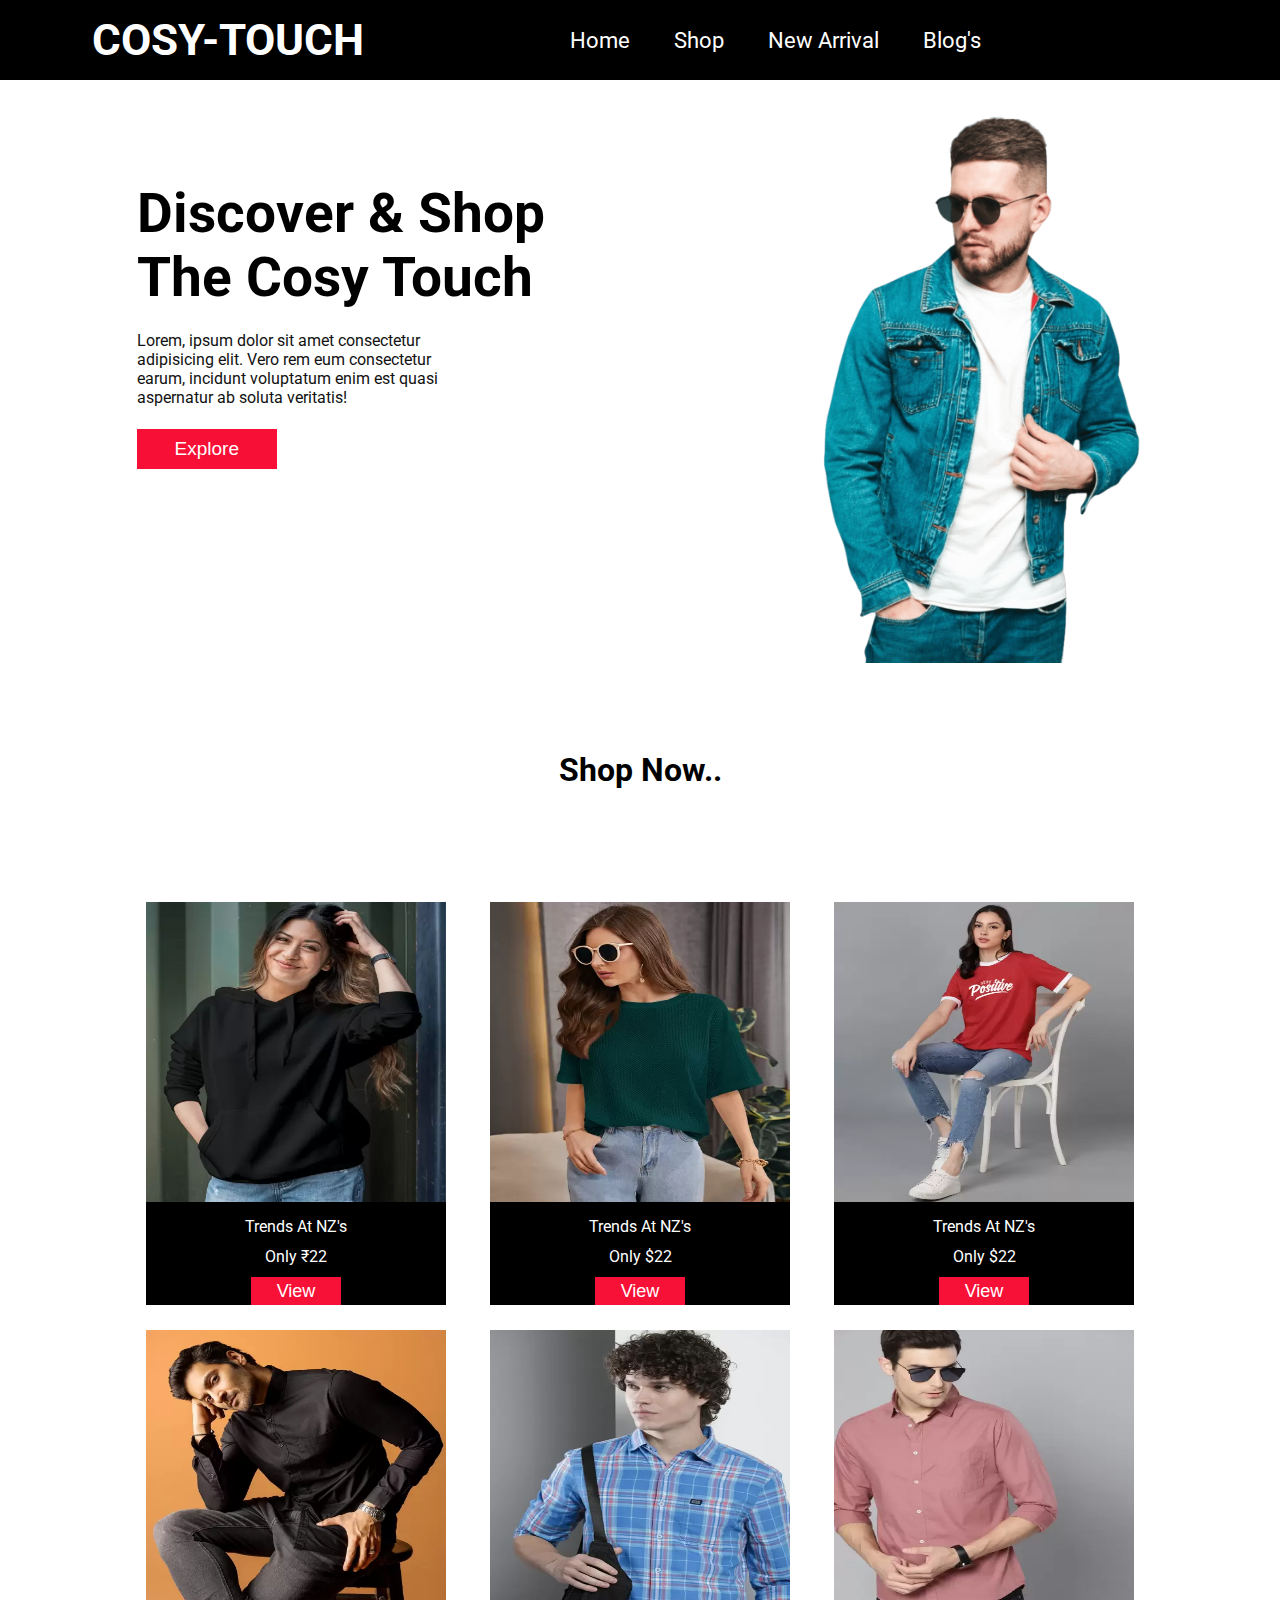
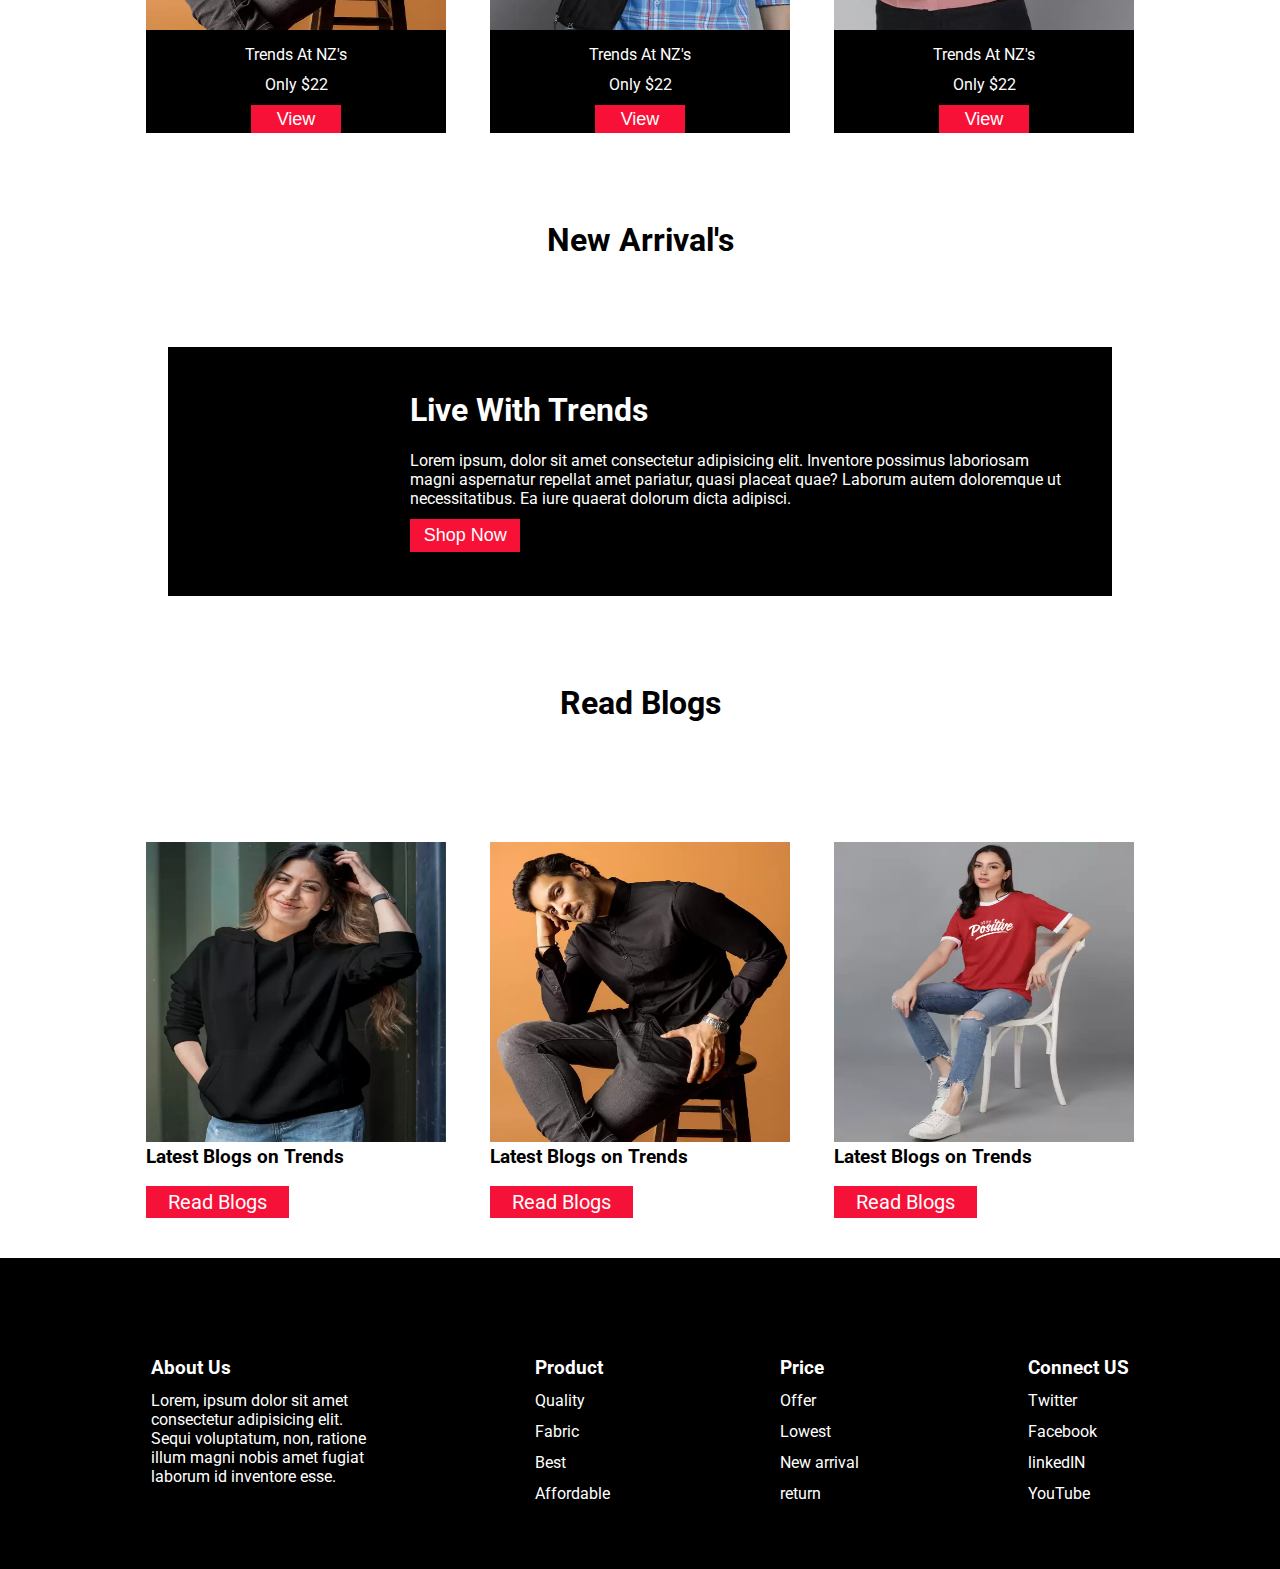
==== ecomm.html @ 3393fe1b "okkkokokokok" ====
<!DOCTYPE html>
<html lang="en">
<head>
    <meta charset="UTF-8">
    <meta name="viewport" content="width=device-width, initial-scale=1.0">
    <title>COSY-TOUCH</title>
    <link rel="stylesheet" href="css/ecomm.css">
    <link href="https://fonts.googleapis.com/css2?family=Abril+Fatface&family=Catamaran:wght@200&family=Courgette&family=Dancing+Script:wght@700&family=Edu+TAS+Beginner:wght@700&family=Lato:wght@300;900&family=Mukta:wght@700&family=Mulish:wght@300&family=Open+Sans&family=PT+Sans:ital,wght@1,700&family=Poppins:wght@300&family=Raleway:wght@100&family=Roboto&family=Roboto+Condensed:wght@700&family=Roboto+Slab&display=swap" rel="stylesheet">     
    <script src="https://kit.fontawesome.com/f30fac2c61.js" crossorigin="anonymous"></script>
 
</head>
<body>
    <div class="container">
        <nav>
            <div class="logo">
                <h1>COSY-TOUCH</h1>
            </div>
            <ul>
                <li><a href="">Home</a></li>
                <li><a href="#shop">Shop</a></li>
                <li><a href="#arrival">New Arrival</a></li>
                <li><a href="#blog">Blog's</a></li>

            </ul>
            <i id="cart" class="fa-solid fa-cart-shopping"></i>
        </nav>

        <div class="main">
            <div class="mainText">
                <h1>Discover & Shop <br>  The Cosy Touch</h1>
                <p>Lorem, ipsum dolor sit amet consectetur <br>
                  adipisicing elit. Vero rem eum consectetur <br>
                   earum, incidunt voluptatum enim est quasi <br>
                    aspernatur ab soluta veritatis!</p>
                <button>Explore</button>
            </div>
            <img src="images/main.png" alt="">
        </div>

          
        <div id="shop">
            <div class="head">
                <h1>Shop Now..</h1>
            </div>

            <div class="shop">
                <div class="shopCard">
                    <img src="images/ws2.webp" alt="">
                    <p>Trends At NZ's</p>
                    <p>Only ₹22</p>
                    <button>View</button>
                </div>
                <div class="shopCard">
                    <img src="images/ws3.webp" alt="">
                    <p>Trends At NZ's</p>
                    <p>Only $22</p>
                    <button>View</button>
                </div>
                <div class="shopCard">
                    <img src="images/ws4.webp" alt="">
                    <p>Trends At NZ's</p>
                    <p>Only $22</p>
                    <button>View</button>
                </div>
                <div class="shopCard">
                    <img src="images/sh1.webp" alt="">
                    <p>Trends At NZ's</p>
                    <p>Only $22</p>
                    <button>View</button>
                </div>
                <div class="shopCard">
                    <img src="images/sh2.webp" alt="">
                    <p>Trends At NZ's</p>
                    <p>Only $22</p>
                    <button>View</button>
                </div>
                <div class="shopCard">
                    <img src="images/sh3.webp" alt="">
                    <p>Trends At NZ's</p>
                    <p>Only $22</p>
                    <button>View</button>
                </div>
            </div>
        </div>

        <div id="arrival">
            <div class="head">
                <h1>New Arrival's</h1>
            </div>
            <div class="arrival">
                <img src="images/arr1.jpg" alt="">
                <div class="arrivalText">
                   <h1>Live With Trends</h1>
                   <p>Lorem ipsum, dolor sit amet consectetur adipisicing elit. Inventore possimus laboriosam magni aspernatur repellat amet pariatur, quasi placeat quae? Laborum autem doloremque ut necessitatibus. Ea iure quaerat dolorum dicta adipisci.</p>
                   <button>Shop Now</button>
                </div>
            </div>
        </div>

        <div id="blog">
            <div class="head">
                <h1>Read Blogs</h1>
            </div>
            <div class="blogs">
                <div class="blogCard">
                    <img src="images/ws2.webp" alt="">
                   <h3>Latest Blogs on Trends</h3>
                    <a target="_blank" href="https://www.hellofashionblog.com/">Read Blogs</a>
                </div>

                <div class="blogCard">
                    <img src="images/sh1.webp" alt="">
                   <h3>Latest Blogs on Trends</h3>
                    <a target="_blank" href="https://www.hellofashionblog.com/">Read Blogs</a>
                </div>
                <div class="blogCard">
                    <img src="images/ws4.webp" alt="">
                   <h3>Latest Blogs on Trends</h3>
                    <a target="_blank" href="https://www.hellofashionblog.com/">Read Blogs</a>
                </div>
                
            </div>
        </div>

        <div class="footer">
            <div class="text">
                <h3>About Us</h3>
                <p>Lorem, ipsum dolor sit amet <br>
                    consectetur adipisicing elit. <br>
                    Sequi voluptatum, non, ratione <br>
                    illum magni nobis amet fugiat <br>
                    laborum id inventore esse.</p>
                
            </div>
            <div class="text">
                <h3>Product</h3>
                <p>Quality</p>
                <p>Fabric</p>
                <p>Best </p>
                <p>Affordable</p>

            </div>
            <div class="text">
                <h3>Price</h3>
                <p>Offer</p>
                <p>Lowest</p>
                <p>New arrival</p>
                <p>return</p>

            </div>
            <div class="text">
                <h3>Connect US</h3>
                <p>Twitter</p>
                <p>Facebook</p>
                <p>linkedIN</p>
                <p>YouTube</p>

            </div>
        </div>
    </div>
    <script src="js/ecomm.js"></script>
</body>
</html>
---- css/ecomm.css ----
*{
    margin: 0%;
    padding: 0%;
}
body{
    font-family: 'Roboto', sans-serif;   

}
nav{
    display: flex;
    align-items: center;
    justify-content: space-around;
    background-color: black;
    color: white;
    position: fixed;
    top: 0%;
    width: 100%;
    height: 80px;

}
.logo{
    font-size: 22px;
}
nav i{
    font-size: 25px;
}
ul{
    display: flex;
}
ul li{
    list-style: none;
}
ul li a{
    text-decoration: none;
    font-size: 22px;
    margin-inline: 22px;
    color: white;
}
ul li a:hover{
    color: rgb(248, 24, 62);
}
.main{
    display: flex;
    justify-content: space-around;
    margin-top: 107px;
}
.main img{
    width: 325px;
}
.main h1{
    font-size: 55px;
}
.main p{
    color: rgb(18, 18, 18);
    margin-top: 22px;
}
.main button{
    width: 140px;
    height: 40px;
    background-color: rgb(248, 15, 54);
    color: white;
    border: none;
    margin-top: 22px;
    cursor: pointer;
    font-size: 19px;
}
.mainText{
    margin-top: 74px;
}
.head{
    text-align: center;
    padding: 88px;
}
.shop{
    display: flex;
    flex-wrap: wrap;
    justify-content: center;
}
.shopCard{
    width: 300px;
    margin-inline: 22px;
    background-color: black;
    color: white;
    text-align: center;
    margin-top: 25px;
}
.shopCard p{
    margin-top: 11px;
}
.shopCard img{
    width: 100%;
    height: 300px;
}
.shopCard button{
    width: 90px;
    height: 28px;
    background-color: rgb(247, 17, 55);
    color: white;
    cursor: pointer;
    border: none;
    font-size: 18px;
    margin-top: 11px;
}
.arrival{
    display: flex;
    justify-content: center;
    width: 900px;
    background-color: black;
    color: white;
    padding: 22px;
    margin: auto;
}
 .arrivalText{
    padding: 22px;
 }
 .arrivalText p{
    margin-top: 22px;
 }
 .arrivalText button{
    margin-top: 22px;
    width: 110px;
    height: 33px;
    background-color: rgb(247, 17, 55);
    color: white;
    cursor: pointer;
    border: none;
    font-size: 18px;
    margin-top: 11px;
 }
.arrival img{
    width: 500px;
}
.blogs{
    display: flex;
    flex-wrap: wrap;
    justify-content: center;

}
.blogCard{
    width: 300px;
    margin-inline: 22px;
    margin-top: 32px;
}
.blogCard a{
    padding: 4px 22px;
    font-size: 20px;
    background-color: rgb(245, 17, 55);
    color: white;
    text-decoration: none;
    position: relative;
    top: 22px;
}
.blogCard img{
    width: 100%;
    height: 300px;
}

.footer{
    display: flex;
    flex-wrap: wrap;
    justify-content: space-around;
    padding: 66px;
    margin-top: 66px;
    background-color: black;
    color: white;
}
.text{
    margin-top: 33px;
}
.text p{
    margin-top: 12px;
}
.empty{
    padding: 5px 22px;
    font-size: 25px;
    background-color: rgb(248, 14, 53);
    color: white;
    text-decoration: none;
    margin: auto;
    position: absolute;
    top: 33px;
    margin-left: 40%;
}
.detailCard{
    width: 800px;
    display: flex;
    gap: 22px;
    margin: auto;
    margin-top: 66px;
}
.detailCard img{
    width: 300px;
}
.detailCard h1{
    margin-top: 11px;
}
.detailCard p{
    margin-top: 21px;
}
.detailCard a{
    padding: 6px 22px;
    background-color: black;
    color: white;
    font-size: 24px;
    position: relative;
    top: 33px;
    text-decoration: none;
}


@media screen and (max-width:990px){
    .main{
        display: block;
        text-align: center;
    }
    .arrival{
        display: block;
         width: 80%;
    }
    .arrival img{
        width: 100%;
    }
    .detailCard{
        display: block;
        width: 90%;
        text-align:center;
    }
}

@media screen and (max-width:700px){
    ul{
        display: none;
    }
}

@media screen and (max-width:570px){
    .main h1{
        font-size: 33px;
    }
    .main img{
        width: 90%;
    }
    .detailCard img{
        width: 90%;
    }
}
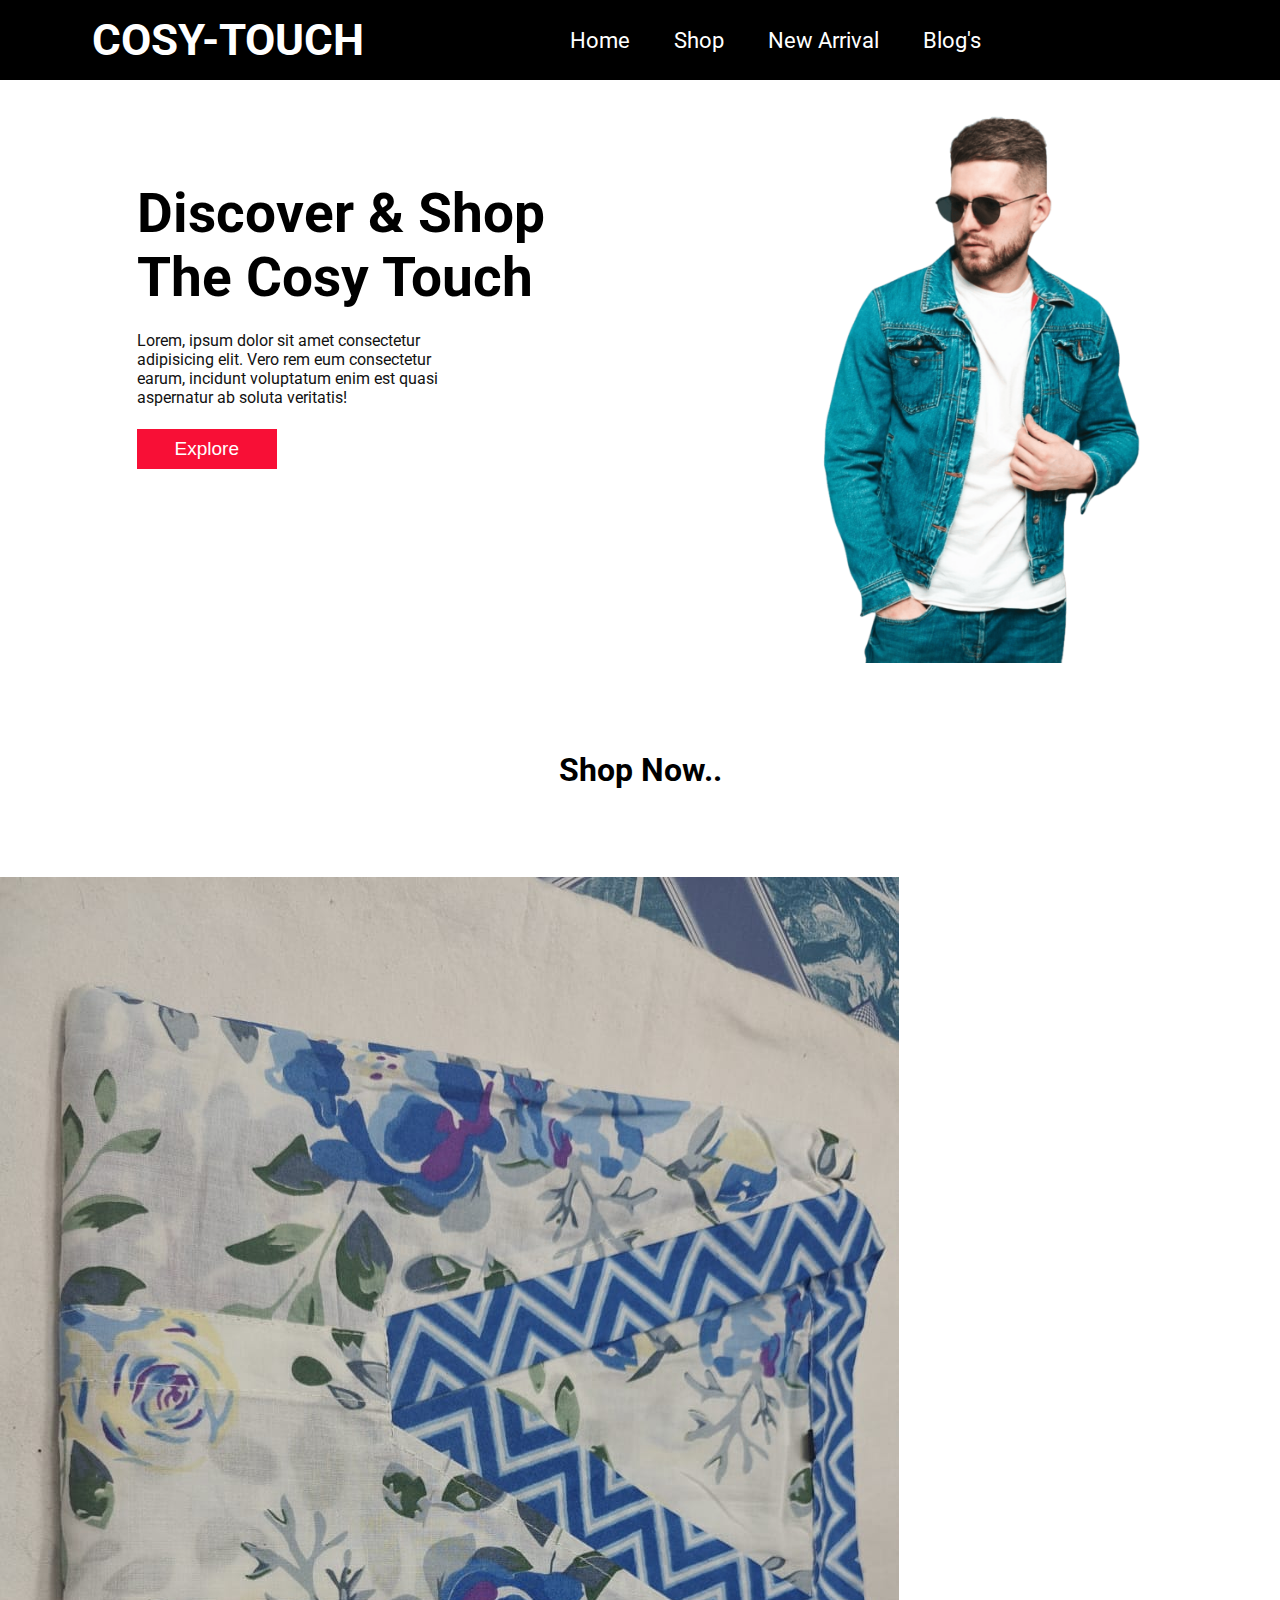
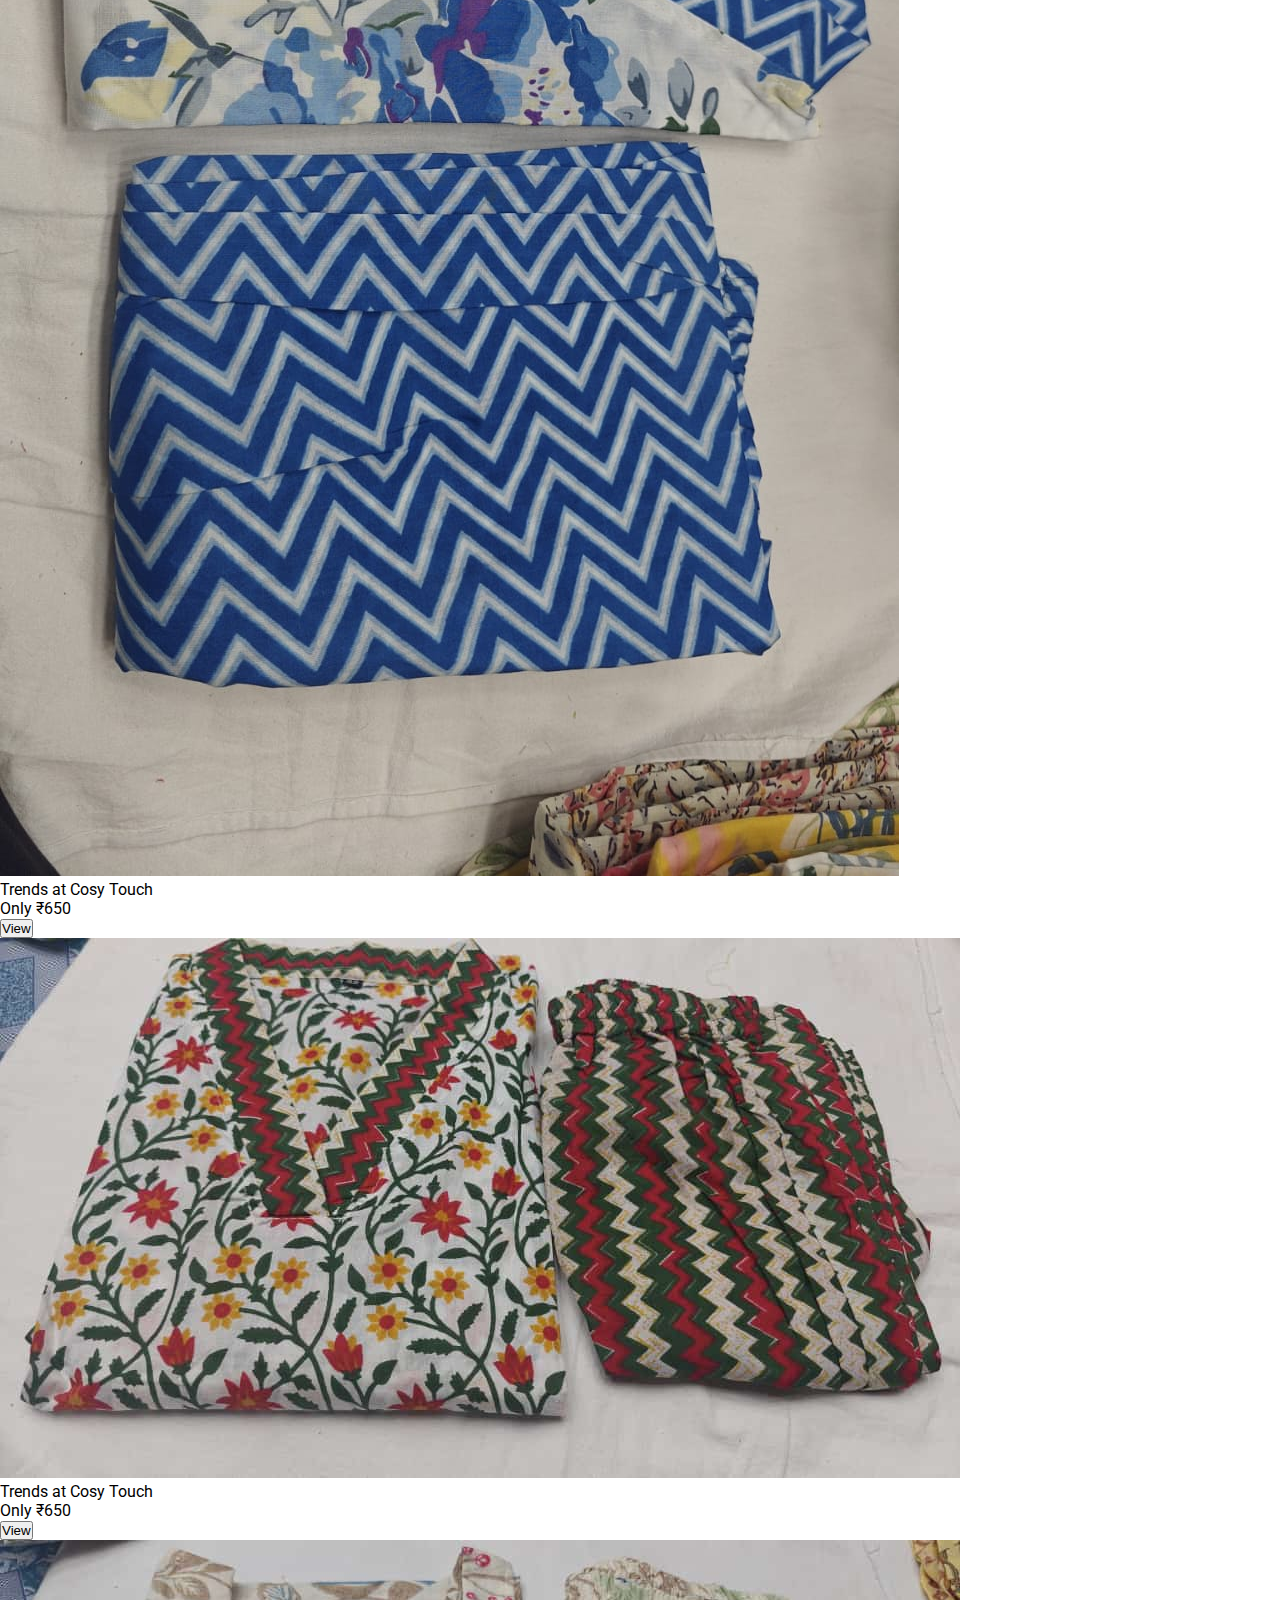
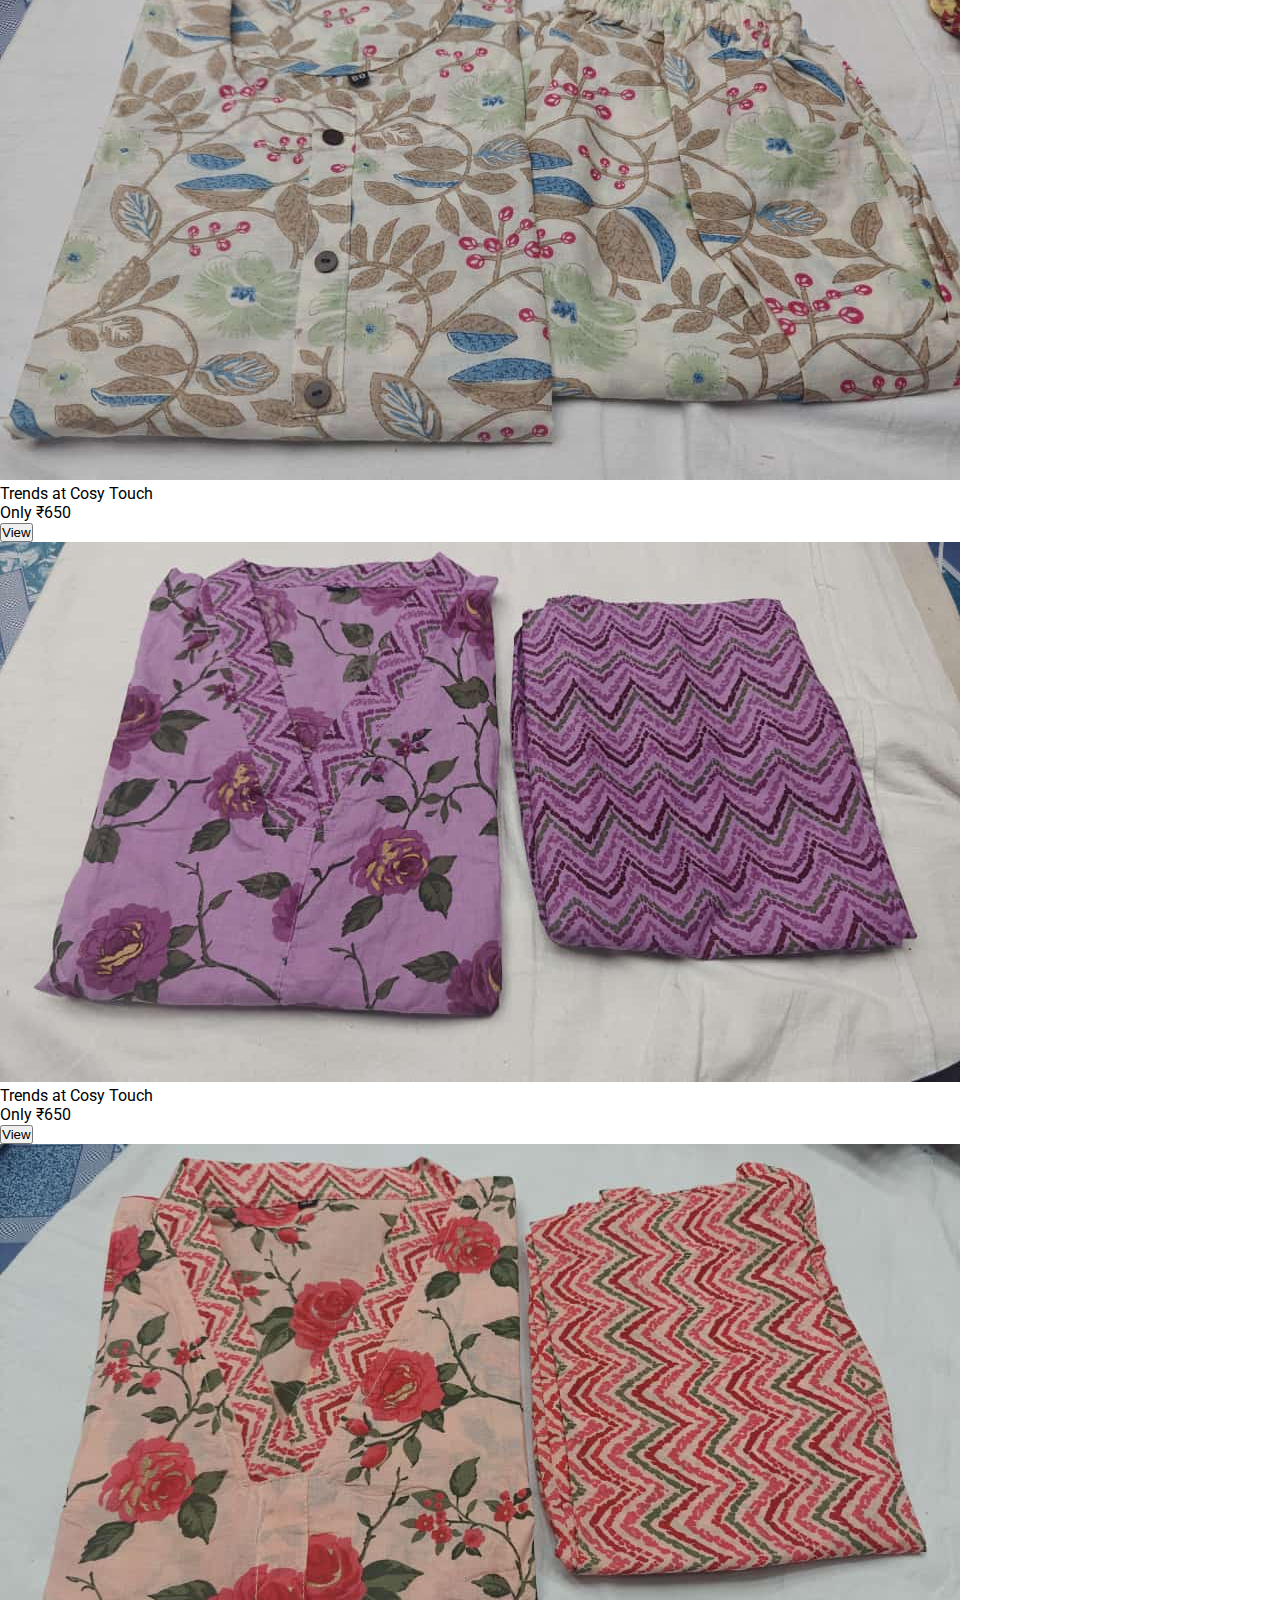
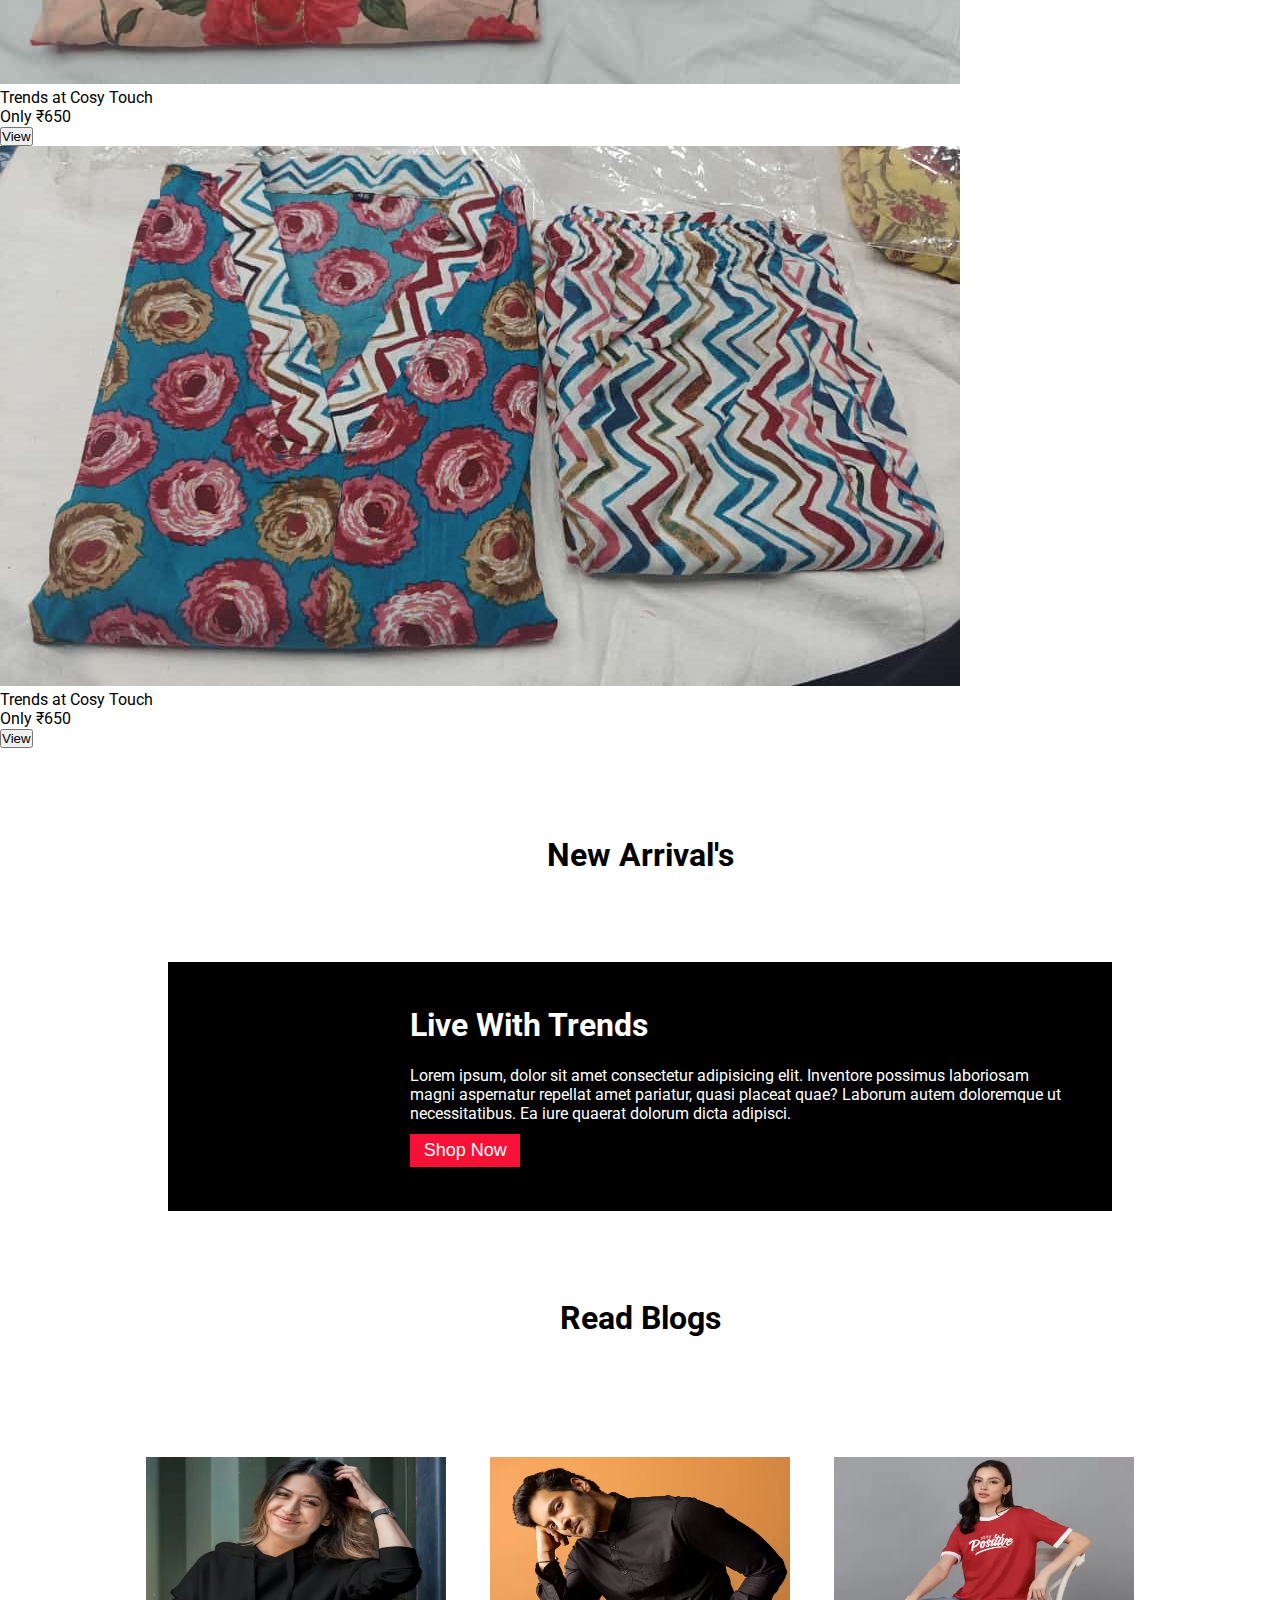
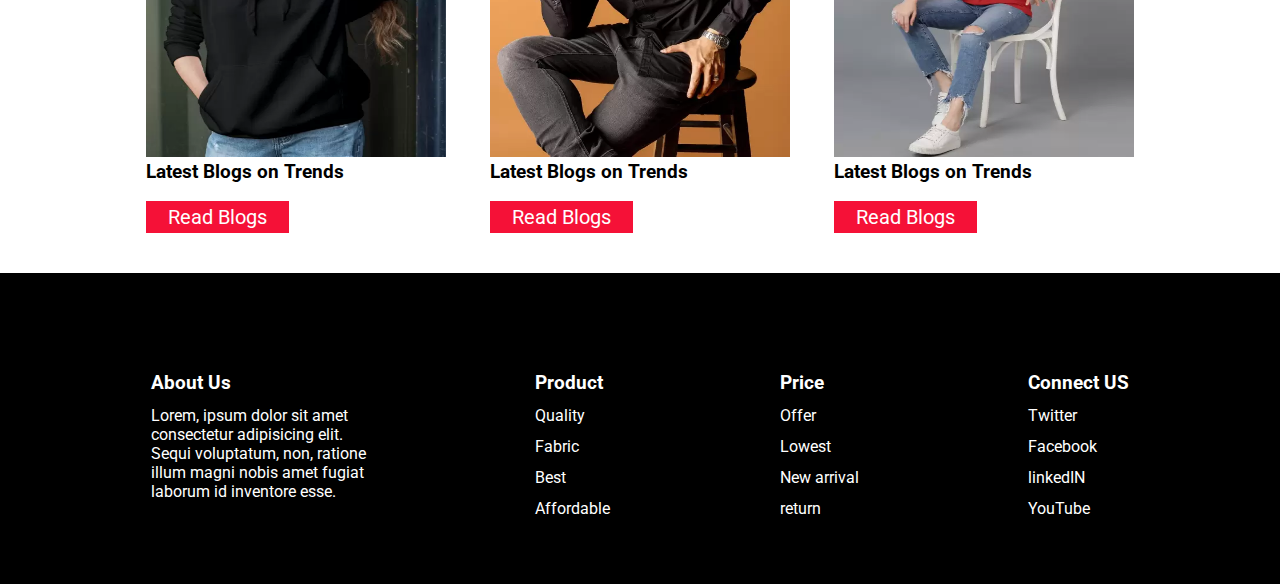
==== commit 27cbe5e5: "rohit" ====
--- a/ecomm.html
+++ b/ecomm.html
@@ -43,45 +43,49 @@
                 <h1>Shop Now..</h1>
             </div>
 
-            <div class="shop">
-                <div class="shopCard">
-                    <img src="images/ws2.webp" alt="">
-                    <p>Trends At NZ's</p>
-                    <p>Only ₹22</p>
-                    <button>View</button>
-                </div>
-                <div class="shopCard">
-                    <img src="images/ws3.webp" alt="">
-                    <p>Trends At NZ's</p>
-                    <p>Only $22</p>
-                    <button>View</button>
-                </div>
-                <div class="shopCard">
-                    <img src="images/ws4.webp" alt="">
-                    <p>Trends At NZ's</p>
-                    <p>Only $22</p>
-                    <button>View</button>
-                </div>
-                <div class="shopCard">
-                    <img src="images/sh1.webp" alt="">
-                    <p>Trends At NZ's</p>
-                    <p>Only $22</p>
-                    <button>View</button>
-                </div>
-                <div class="shopCard">
-                    <img src="images/sh2.webp" alt="">
-                    <p>Trends At NZ's</p>
-                    <p>Only $22</p>
-                    <button>View</button>
-                </div>
-                <div class="shopCard">
-                    <img src="images/sh3.webp" alt="">
-                    <p>Trends At NZ's</p>
-                    <p>Only $22</p>
-                    <button>View</button>
-                </div>
+            <div class="shopcard">
+                <img src="images/new.jpeg" alt="">
+                <p>Trends at Cosy Touch</p>
+                <p>Only ₹650</p>
+                <button id="view">View</button>
+                
+
             </div>
+            <div class="shopcard">
+                <img src="images/new 2.jpeg" alt="">
+                <p>Trends at Cosy Touch </p>
+                <p>Only ₹650</p>
+                <button id="view">View</button>
+
+            </div>
+            <div class="shopcard">
+                <img src="images/replace4.jpg" alt="">
+                <p>Trends at Cosy Touch </p>
+                <p>Only ₹650</p>
+                <button id="view">View</button>
+
+            </div>
+            <div class="shopcard">
+                <img src="images/replace3.jpg" alt="">
+                <p>Trends at Cosy Touch </p>
+                <p>Only ₹650</p>
+                <button id="view">View</button>
+
+            </div>
+            <div class="shopcard">
+                <img src="images/replace2.jpg" alt="">
+                <p>Trends at Cosy Touch </p>
+                <p>Only ₹650</p>
+                <button id="view">View</button>
+
+            </div>
+            <div class="shopcard">
+                <img src="images/replace.jpg" alt="">
+                <p>Trends at Cosy Touch </p>
+                <p>Only ₹650</p>
+                <button id="view">View</button>
         </div>
+
 
         <div id="arrival">
             <div class="head">
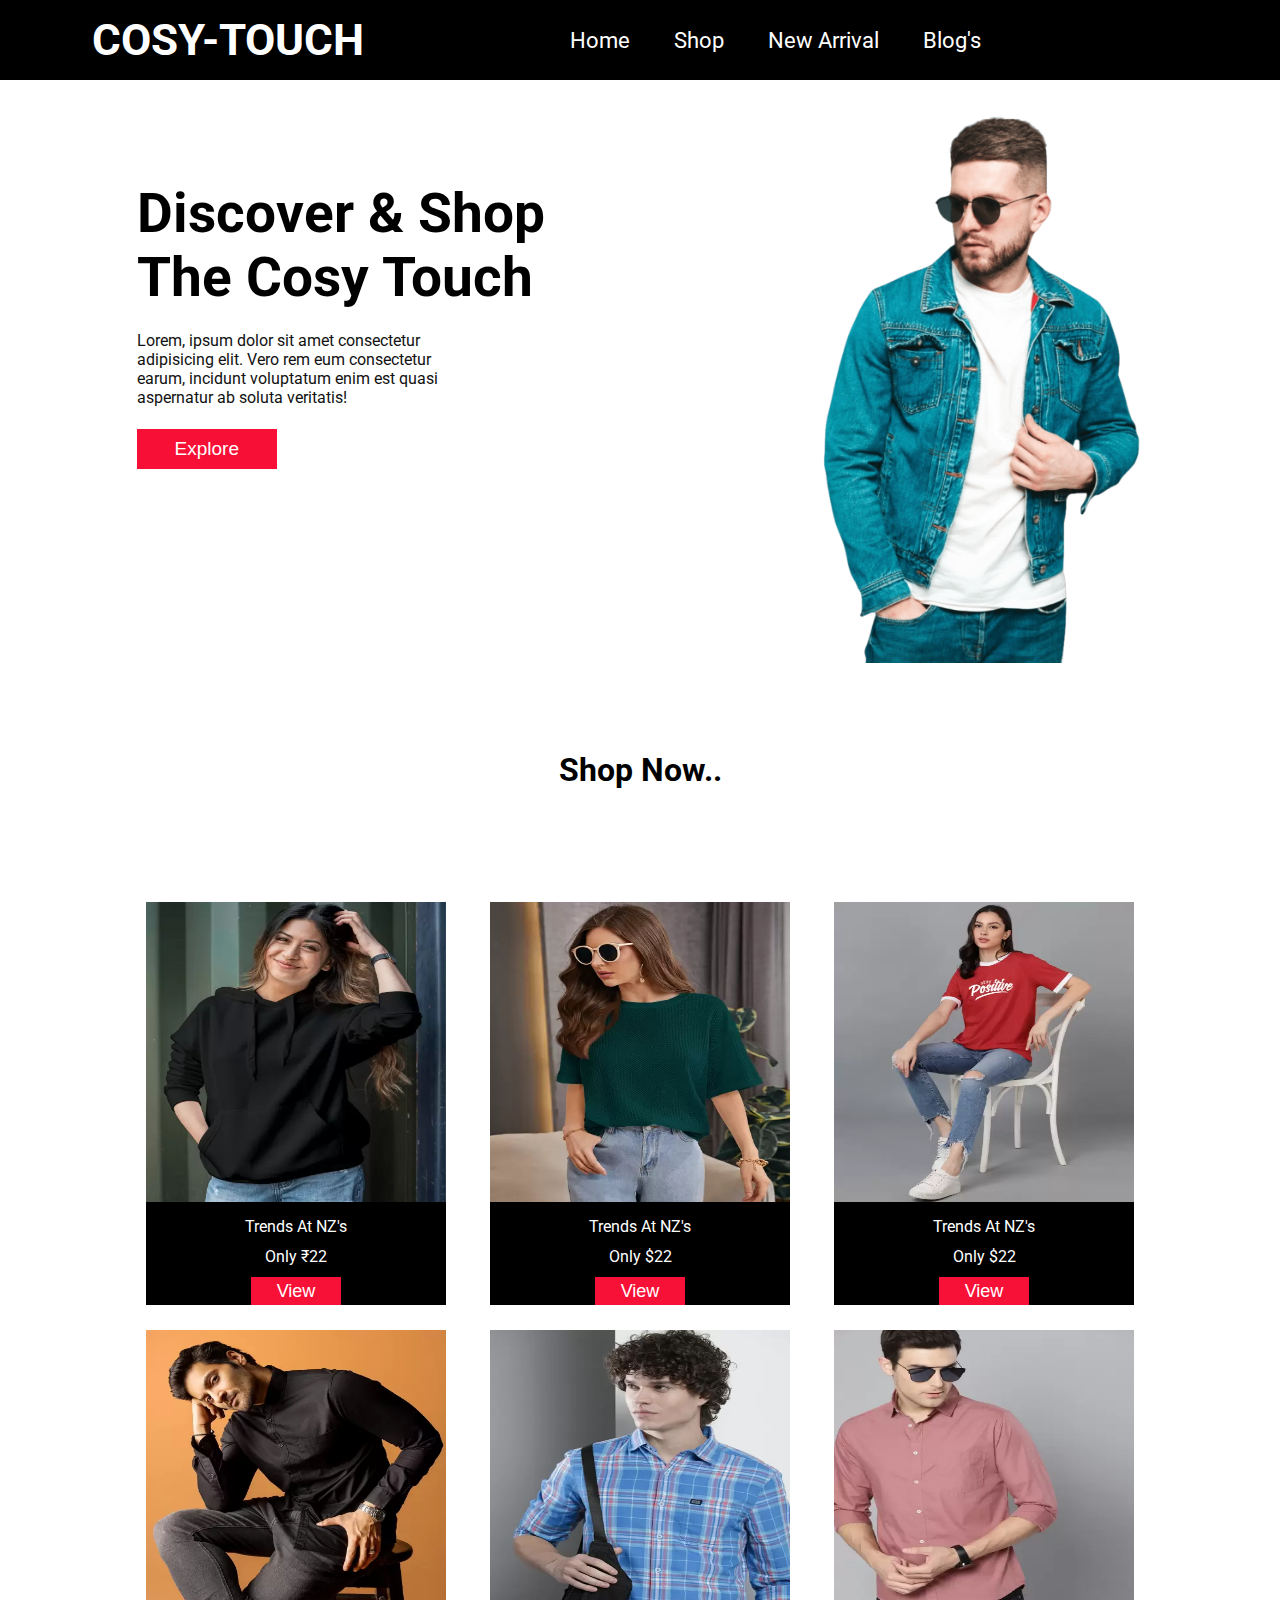
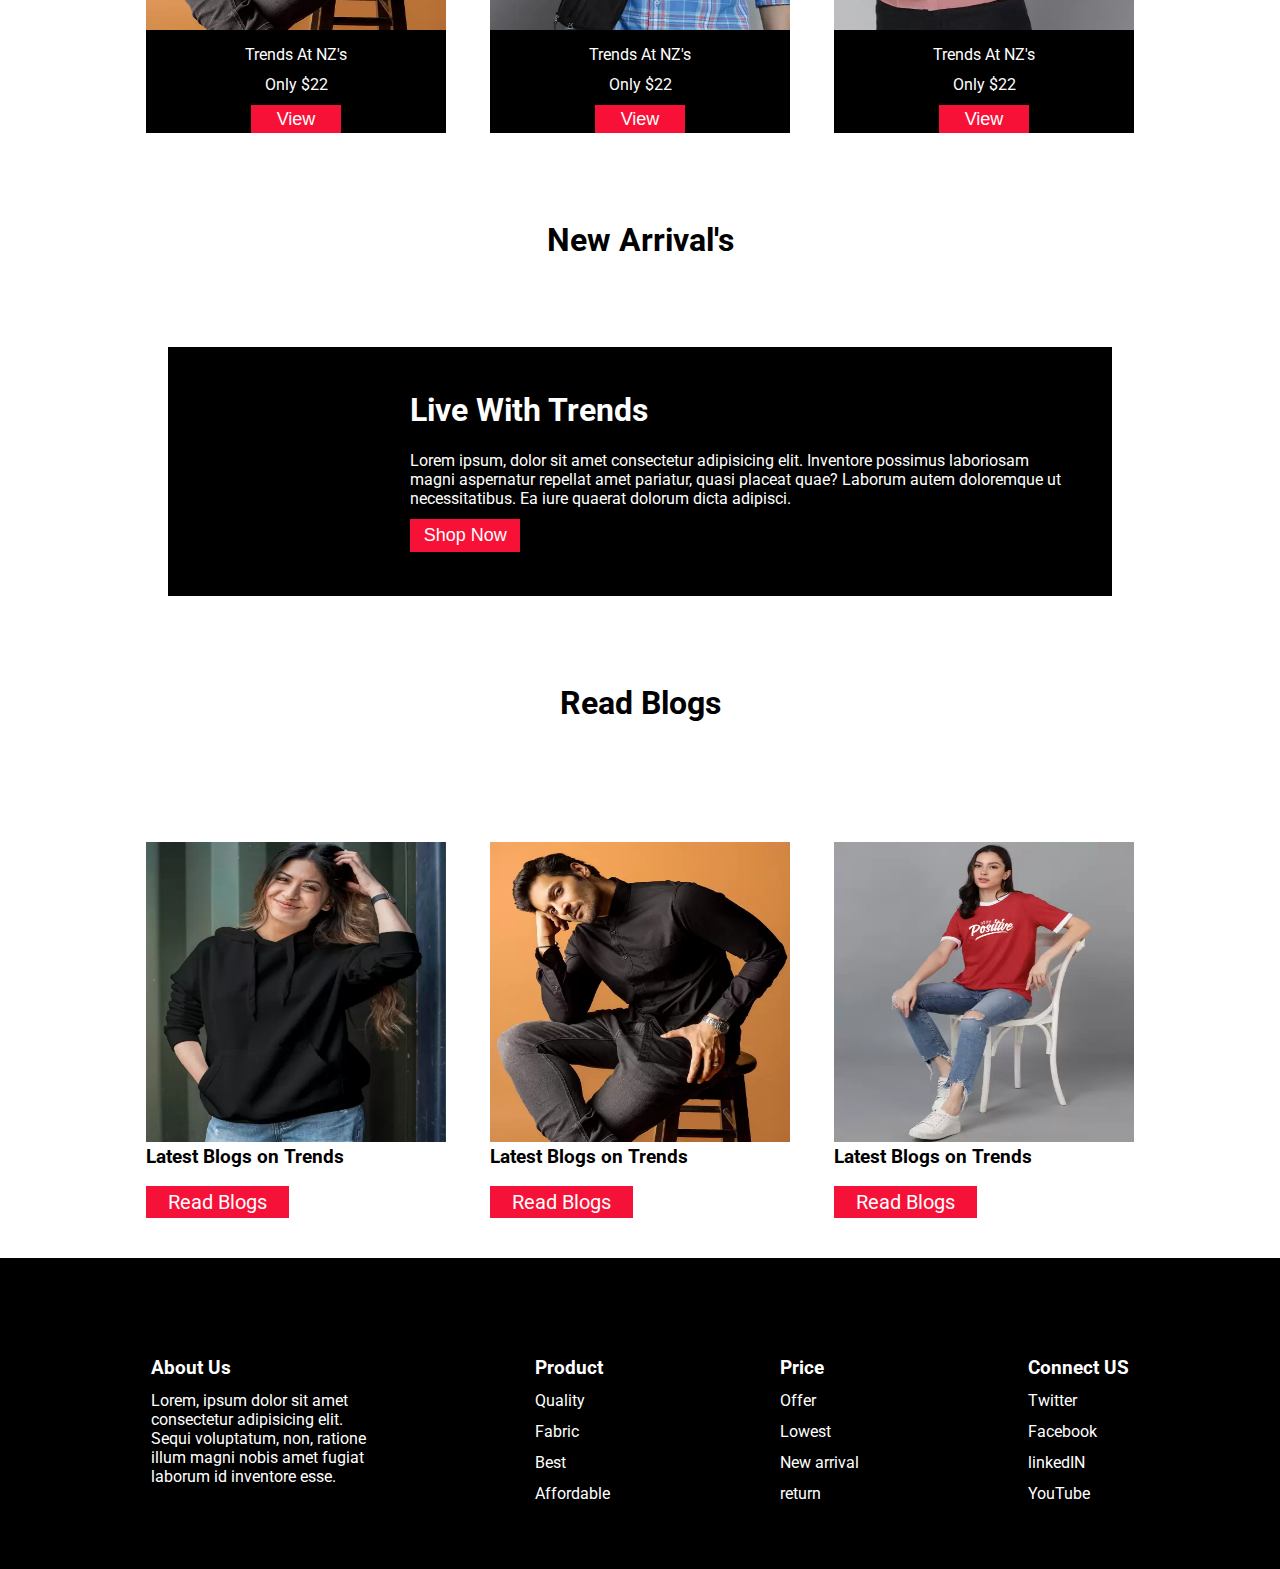
==== commit fd156549: "noneed" ====
--- a/ecomm.html
+++ b/ecomm.html
@@ -43,49 +43,45 @@
                 <h1>Shop Now..</h1>
             </div>
 
-            <div class="shopcard">
-                <img src="images/new.jpeg" alt="">
-                <p>Trends at Cosy Touch</p>
-                <p>Only ₹650</p>
-                <button id="view">View</button>
-                
-
+            <div class="shop">
+                <div class="shopCard">
+                    <img src="images/ws2.webp" alt="">
+                    <p>Trends At NZ's</p>
+                    <p>Only ₹22</p>
+                    <button>View</button>
+                </div>
+                <div class="shopCard">
+                    <img src="images/ws3.webp" alt="">
+                    <p>Trends At NZ's</p>
+                    <p>Only $22</p>
+                    <button>View</button>
+                </div>
+                <div class="shopCard">
+                    <img src="images/ws4.webp" alt="">
+                    <p>Trends At NZ's</p>
+                    <p>Only $22</p>
+                    <button>View</button>
+                </div>
+                <div class="shopCard">
+                    <img src="images/sh1.webp" alt="">
+                    <p>Trends At NZ's</p>
+                    <p>Only $22</p>
+                    <button>View</button>
+                </div>
+                <div class="shopCard">
+                    <img src="images/sh2.webp" alt="">
+                    <p>Trends At NZ's</p>
+                    <p>Only $22</p>
+                    <button>View</button>
+                </div>
+                <div class="shopCard">
+                    <img src="images/sh3.webp" alt="">
+                    <p>Trends At NZ's</p>
+                    <p>Only $22</p>
+                    <button>View</button>
+                </div>
             </div>
-            <div class="shopcard">
-                <img src="images/new 2.jpeg" alt="">
-                <p>Trends at Cosy Touch </p>
-                <p>Only ₹650</p>
-                <button id="view">View</button>
-
-            </div>
-            <div class="shopcard">
-                <img src="images/replace4.jpg" alt="">
-                <p>Trends at Cosy Touch </p>
-                <p>Only ₹650</p>
-                <button id="view">View</button>
-
-            </div>
-            <div class="shopcard">
-                <img src="images/replace3.jpg" alt="">
-                <p>Trends at Cosy Touch </p>
-                <p>Only ₹650</p>
-                <button id="view">View</button>
-
-            </div>
-            <div class="shopcard">
-                <img src="images/replace2.jpg" alt="">
-                <p>Trends at Cosy Touch </p>
-                <p>Only ₹650</p>
-                <button id="view">View</button>
-
-            </div>
-            <div class="shopcard">
-                <img src="images/replace.jpg" alt="">
-                <p>Trends at Cosy Touch </p>
-                <p>Only ₹650</p>
-                <button id="view">View</button>
         </div>
-
 
         <div id="arrival">
             <div class="head">
